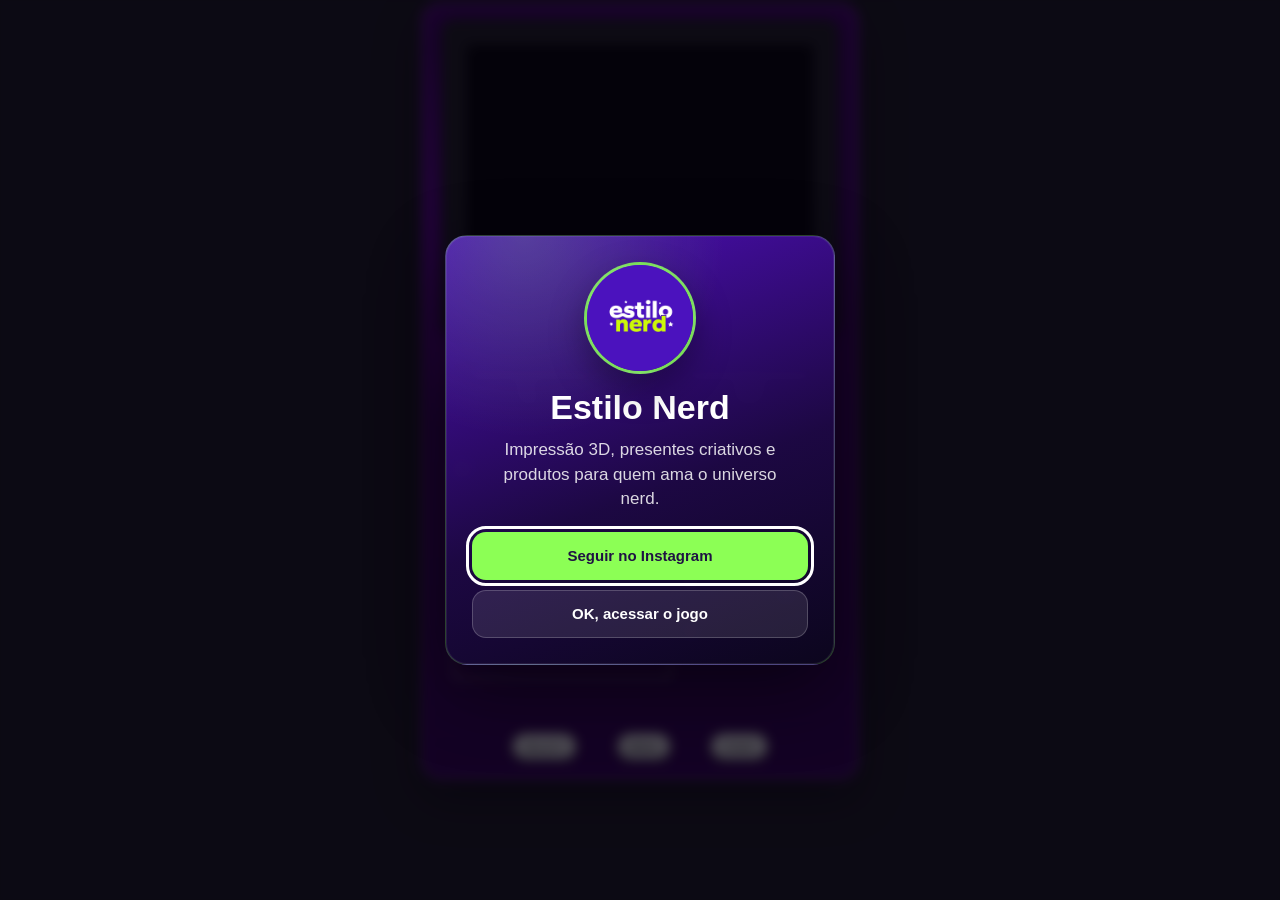
==== gba.html @ d9b38f06 "Reposiciona Instagram no menu" ====
<!DOCTYPE html>
<html lang="pt-BR">
<head>
    <meta charset="utf-8">
    <meta name="viewport" content="width=device-width, initial-scale=1.0, maximum-scale=1.0, user-scalable=no">
    <title>Emulador GBA</title>
    <style>
        :root {
            --body-bg: #151418;
            --case-bg: #330052;
            --case-bg-deep: #26003f;
            --case-line: rgba(164, 55, 224, 0.45);
            --control-bg: #585858;
            --control-bg-dark: #303030;
            --control-line: rgba(230, 230, 230, 0.18);
            --control-glow: rgba(0, 0, 0, 0.35);
            --label: rgba(255, 255, 255, 0.78);
        }

        * {
            box-sizing: border-box;
            -webkit-tap-highlight-color: transparent;
        }

        html,
        body {
            width: 100%;
            min-height: 100%;
            margin: 0;
            background: var(--body-bg);
            color: #fff;
            font-family: Arial, Helvetica, sans-serif;
            overscroll-behavior: none;
            touch-action: none;
            user-select: none;
        }

        body {
            overflow-x: hidden;
            overflow-y: auto;
            min-height: 100svh;
            display: grid;
            place-items: start center;
        }

        .emulator-shell {
            width: min(100vw, 440px, calc(100svh * 9 / 16));
            aspect-ratio: 9 / 16;
            margin: 0 auto;
            padding: clamp(10px, 2.4vw, 14px) clamp(12px, 3vw, 18px) max(16px, env(safe-area-inset-bottom));
            background:
                radial-gradient(circle at 26% 30%, rgba(98, 0, 155, 0.9), transparent 34%),
                linear-gradient(180deg, var(--case-bg), var(--case-bg-deep));
            border: 2px solid var(--case-line);
            border-radius: 18px;
            box-shadow: inset 0 0 0 2px rgba(255, 255, 255, 0.03), 0 18px 45px rgba(0, 0, 0, 0.45);
            display: flex;
            flex-direction: column;
            gap: clamp(14px, 3.4svh, 30px);
            overflow: hidden;
            position: relative;
        }

        .emulator-shell::before {
            content: "";
            position: absolute;
            inset: 0;
            z-index: 40;
            background: rgba(10, 0, 18, 0.58);
            backdrop-filter: blur(5px);
            -webkit-backdrop-filter: blur(5px);
            opacity: 0;
            pointer-events: none;
            transition: opacity 180ms ease;
        }

        .emulator-shell.show-native-menu::before {
            opacity: 1;
            pointer-events: auto;
        }

        .emulator-shell.show-native-menu {
            overflow: visible;
            z-index: 2147483500;
        }

        .emulator-shell.show-native-menu::before {
            position: fixed;
            z-index: 2147483498;
        }

        .emulator-shell.show-native-menu .screen-frame,
        .emulator-shell.show-native-menu #game {
            overflow: visible;
        }

        .emulator-shell.show-native-menu .screen-frame {
            z-index: 2147483499;
        }

        .screen-frame {
            width: 100%;
            padding: clamp(14px, 3.5vw, 26px) clamp(14px, 3.5vw, 26px) clamp(22px, 4.7vw, 30px);
            background: #171719;
            border-radius: 12px;
            box-shadow: inset 0 0 0 1px rgba(255, 255, 255, 0.04), 0 4px 14px rgba(0, 0, 0, 0.44);
            position: relative;
        }

        .screen-brand {
            position: absolute;
            left: clamp(18px, 4vw, 28px);
            bottom: 5px;
            color: rgba(255, 255, 255, 0.38);
            font-size: clamp(13px, 3.2vw, 19px);
            font-weight: 700;
            line-height: 1;
        }

        #game {
            width: 100%;
            aspect-ratio: 4 / 3;
            background: #000;
            overflow: hidden;
            position: relative;
        }

        #game .ejs_parent,
        #game .ejs_game,
        #game .ejs_canvas_parent {
            width: 100% !important;
            height: 100% !important;
        }

        #game .ejs_canvas {
            object-fit: contain !important;
            object-position: center !important;
        }

        #game .ejs_virtualGamepad_parent,
        #game .ejs_virtualGamepad_open,
        #game .ejs_menu_bar {
            display: none !important;
        }

        .emulator-shell.show-native-menu #game .ejs_menu_bar {
            display: flex !important;
            position: fixed !important;
            left: 50% !important;
            top: 50% !important;
            right: auto !important;
            bottom: auto !important;
            width: min(348px, calc(100vw - 36px)) !important;
            max-height: min(560px, calc(100svh - 80px)) !important;
            padding: 14px !important;
            border: 1px solid rgba(255, 255, 255, 0.16) !important;
            border-radius: 18px !important;
            background: rgba(14, 11, 18, 0.92) !important;
            box-shadow: 0 24px 60px rgba(0, 0, 0, 0.55), inset 0 0 0 1px rgba(255, 255, 255, 0.06) !important;
            opacity: 1 !important;
            transform: translate(-50%, -50%) !important;
            pointer-events: auto !important;
            z-index: 2147483501 !important;
            overflow-y: auto !important;
            flex-direction: column !important;
            flex-wrap: nowrap !important;
            align-items: stretch !important;
            gap: 8px !important;
        }

        .emulator-shell.show-native-menu #game .custom-menu-back {
            order: -10 !important;
            width: 100% !important;
            min-height: 42px !important;
            margin: 0 0 6px !important;
            padding: 10px 12px !important;
            border: 1px solid rgba(255, 255, 255, 0.14) !important;
            border-radius: 12px !important;
            background: rgba(123, 31, 191, 0.42) !important;
            color: #fff !important;
            font: inherit !important;
            font-size: 14px !important;
            font-weight: 800 !important;
            cursor: pointer !important;
        }

        .emulator-shell.show-native-menu #game .custom-menu-instagram {
            order: 50 !important;
            width: 100% !important;
            min-height: 44px !important;
            margin: 6px 0 0 !important;
            padding: 10px 44px !important;
            border: 1px solid rgba(136, 255, 85, 0.34) !important;
            border-radius: 12px !important;
            background: linear-gradient(135deg, rgba(123, 31, 191, 0.94), rgba(43, 214, 111, 0.88)) !important;
            color: #fff !important;
            display: flex !important;
            align-items: center !important;
            justify-content: center !important;
            gap: 10px !important;
            position: relative !important;
            font: inherit !important;
            font-size: 14px !important;
            font-weight: 900 !important;
            text-decoration: none !important;
            box-shadow: 0 10px 22px rgba(49, 214, 110, 0.16) !important;
            cursor: pointer !important;
        }

        .emulator-shell.show-native-menu #game .custom-menu-instagram svg {
            width: 18px !important;
            height: 18px !important;
            flex: 0 0 auto !important;
            position: absolute !important;
            left: 14px !important;
            top: 50% !important;
            transform: translateY(-50%) !important;
        }

        .emulator-shell.show-native-menu #game .custom-menu-instagram span {
            min-width: 0 !important;
            text-align: center !important;
        }

        .emulator-shell.show-native-menu #game .ejs_menu_button {
            width: 100% !important;
            min-height: 42px !important;
            margin: 0 !important;
            padding: 9px 10px !important;
            border-radius: 10px !important;
            background: rgba(255, 255, 255, 0.05) !important;
            display: flex !important;
            align-items: center !important;
            justify-content: center !important;
            gap: 10px !important;
        }

        .emulator-shell.show-native-menu #game .custom-menu-volume {
            order: -9 !important;
            width: 100% !important;
            max-width: none !important;
            padding: 8px !important;
            margin: 0 0 6px !important;
            border-radius: 10px !important;
            background: rgba(255, 255, 255, 0.05) !important;
            display: flex !important;
            flex: 0 0 auto !important;
            align-items: center !important;
            gap: 10px !important;
        }

        .emulator-shell.show-native-menu #game .custom-volume-icon {
            width: 44px !important;
            min-width: 44px !important;
            min-height: 40px !important;
            height: 40px !important;
            padding: 0 !important;
            justify-content: center !important;
            background: rgba(255, 255, 255, 0.06) !important;
            border: 0 !important;
            border-radius: 10px !important;
            color: #fff !important;
            display: flex !important;
            align-items: center !important;
        }

        .emulator-shell.show-native-menu #game .ejs_volume_parent {
            display: none !important;
        }

        .emulator-shell.show-native-menu #game .custom-menu-volume input[type=range] {
            width: 100% !important;
            min-width: 0 !important;
            margin: 0 !important;
            position: relative !important;
            z-index: 3 !important;
            display: block !important;
            accent-color: #8f21d7 !important;
            touch-action: manipulation !important;
        }

        .emulator-shell.show-native-menu #game .ejs_menu_text {
            color: #fff !important;
            display: block !important;
            flex: 0 1 auto !important;
            opacity: 1 !important;
            transform: none !important;
            position: static !important;
            white-space: normal !important;
            background: transparent !important;
            box-shadow: none !important;
            margin: 0 !important;
            padding: 0 !important;
            pointer-events: none !important;
            text-align: center !important;
        }

        .emulator-shell.show-native-menu #game .ejs_menu_text::before,
        .emulator-shell.show-native-menu #game .ejs_menu_bar_spacer {
            display: none !important;
        }

        .controls {
            flex: 1;
            min-height: 0;
            display: grid;
            grid-template-rows: auto 1fr auto;
            gap: clamp(14px, 3.4svh, 26px);
            padding: 0 clamp(8px, 2vw, 12px);
        }

        .shoulder-row,
        .system-row {
            display: flex;
            align-items: center;
            justify-content: space-between;
        }

        .shoulder {
            width: clamp(115px, 28vw, 155px);
            height: clamp(48px, 7svh, 62px);
            border: 3px solid #2b2b2b;
            border-radius: 20px;
            background: linear-gradient(180deg, #6a6a6a 0%, #444 46%, #2d2d2d 100%);
            color: rgba(255, 255, 255, 0.9);
            font-size: clamp(20px, 5vw, 28px);
            font-weight: 800;
            box-shadow:
                0 0 0 4px rgba(0, 0, 0, 0.22),
                inset 0 2px 0 rgba(255, 255, 255, 0.2),
                inset 0 -12px 18px rgba(0, 0, 0, 0.45);
        }

        .ios-controller-logo {
            display: none;
            pointer-events: none;
            user-select: none;
            -webkit-user-drag: none;
        }

        @media (orientation: portrait) {
            .ios-controller-logo {
                display: block;
                flex: 0 1 auto;
                width: clamp(102px, 27vw, 124px);
                height: clamp(40px, 7svh, 50px);
                object-fit: contain;
            }
        }

        .main-controls {
            display: grid;
            grid-template-columns: minmax(158px, 1fr) minmax(142px, 0.9fr);
            align-items: center;
            gap: clamp(18px, 4vw, 32px);
        }

        .dpad-wrap {
            width: clamp(156px, min(44vw, 25svh), 220px);
            aspect-ratio: 1;
            position: relative;
        }

        .dpad-wrap::before {
            display: none;
        }

        .dpad {
            width: 100%;
            height: 100%;
            position: relative;
            filter: drop-shadow(0 4px 7px rgba(0, 0, 0, 0.34));
        }

        .dpad-image {
            position: absolute;
            inset: 0;
            width: 100%;
            height: 100%;
            object-fit: contain;
            pointer-events: none;
            user-select: none;
            transition: filter 120ms ease, transform 120ms ease;
            z-index: 1;
        }

        .dpad-hit {
            position: absolute;
            border: 0;
            background: transparent;
            z-index: 2;
        }

        .dpad-hit.up,
        .dpad-hit.down {
            width: 38%;
            height: 38%;
            left: 31%;
        }

        .dpad-hit.left,
        .dpad-hit.right {
            width: 38%;
            height: 38%;
            top: 31%;
        }

        .dpad-hit.up { top: 7%; }
        .dpad-hit.down { bottom: 7%; }
        .dpad-hit.left { left: 7%; }
        .dpad-hit.right { right: 7%; }

        .face-buttons {
            width: clamp(132px, min(36vw, 21svh), 178px);
            aspect-ratio: 1 / 0.92;
            justify-self: end;
            position: relative;
        }

        .face-action {
            position: absolute;
            width: clamp(50px, min(13.5vw, 8.5svh), 68px);
            aspect-ratio: 1;
            border: 4px solid #2a2a2a;
            border-radius: 50%;
            background:
                radial-gradient(circle at 50% 42%, #666 0%, #444 54%, #2b2b2b 100%),
                var(--control-bg-dark);
            color: rgba(255, 255, 255, 0.92);
            font-size: clamp(15px, 4.2vw, 20px);
            font-weight: 800;
            box-shadow:
                0 0 0 3px rgba(0, 0, 0, 0.25),
                inset 0 2px 0 rgba(255, 255, 255, 0.16),
                inset 0 -12px 18px rgba(0, 0, 0, 0.42);
        }

        .face-action::before {
            content: "";
            position: absolute;
            inset: 9px;
            border: 2px solid rgba(0, 0, 0, 0.16);
            border-radius: 50%;
        }

        .face-action span {
            position: absolute;
            left: 50%;
            bottom: -25px;
            transform: translateX(-50%);
        }

        .face-action.a { right: 4%; top: 18%; }
        .face-action.b { left: 4%; bottom: 18%; }

        .system-row {
            width: min(260px, 68vw);
            margin: 0 auto;
            padding-top: clamp(8px, 2svh, 18px);
        }

        .system-control {
            min-width: 0;
            display: flex;
            flex-direction: column;
            align-items: center;
            gap: 0;
            color: var(--label);
            font-size: 10px;
            font-weight: 800;
            text-transform: uppercase;
        }

        .pill-button {
            width: auto;
            min-width: 0;
            height: auto;
            min-height: 0;
            padding: 7px 10px;
            border-radius: 999px;
            border: 2px solid #151515;
            background: linear-gradient(180deg, #d5d5d5, #a9a9a9);
            color: #151515;
            font-size: 11px;
            font-weight: 900;
            line-height: 1;
            text-transform: uppercase;
            box-shadow:
                inset 0 1px 0 rgba(255, 255, 255, 0.78),
                0 2px 0 rgba(0, 0, 0, 0.24);
        }

        .pill-button::before {
            content: attr(aria-label);
        }

        .menu-button {
            width: auto;
            min-width: 0;
            height: auto;
            min-height: 0;
            padding: 7px 10px;
            border-radius: 999px;
            border: 2px solid #151515;
            background: linear-gradient(180deg, #d5d5d5, #a9a9a9);
            color: #151515;
            font-size: 0;
            font-weight: 900;
            line-height: 1;
            text-transform: uppercase;
            box-shadow:
                inset 0 1px 0 rgba(255, 255, 255, 0.78),
                0 2px 0 rgba(0, 0, 0, 0.24);
        }

        .menu-button::before {
            content: "Menu";
            font-size: 11px;
        }

        .system-control span {
            display: none;
        }

        .touch-button {
            cursor: pointer;
            touch-action: none;
            outline: none;
        }

        .touch-button.is-pressed {
            filter: brightness(1.25);
            transform: scale(0.96);
        }

        .face-action.a.is-pressed,
        .face-action.b.is-pressed,
        .dpad-hit.is-pressed {
            transform: scale(0.96);
        }

        .dpad-wrap.pressed-up .dpad-image {
            filter: brightness(1.16) contrast(1.05);
            transform: translateY(-5px) scale(0.985);
        }

        .dpad-wrap.pressed-down .dpad-image {
            filter: brightness(1.16) contrast(1.05);
            transform: translateY(5px) scale(0.985);
        }

        .dpad-wrap.pressed-left .dpad-image {
            filter: brightness(1.16) contrast(1.05);
            transform: translateX(-5px) scale(0.985);
        }

        .dpad-wrap.pressed-right .dpad-image {
            filter: brightness(1.16) contrast(1.05);
            transform: translateX(5px) scale(0.985);
        }

        @media (max-height: 720px) {
            .emulator-shell {
                gap: 14px;
            }

            .controls {
                gap: 14px;
            }

            .screen-frame {
                padding-bottom: 20px;
            }

            .system-row {
                padding-top: 2px;
            }
        }

        @media (max-width: 360px) {
            .main-controls {
                grid-template-columns: 1fr 0.86fr;
                gap: 12px;
            }

            .controls {
                padding-inline: 0;
            }
        }

        @media (orientation: landscape) and (max-height: 520px) {
            html,
            body {
                height: 100%;
                overflow: hidden;
            }

            body {
                display: block;
            }

            .emulator-shell {
                width: 100vw;
                height: 100svh;
                max-width: none;
                aspect-ratio: auto;
                margin: 0;
                padding:
                    max(14px, env(safe-area-inset-top))
                    max(10px, env(safe-area-inset-right))
                    max(14px, env(safe-area-inset-bottom))
                    max(10px, env(safe-area-inset-left));
                border: 0;
                border-radius: 0;
                display: grid;
                place-items: center;
                gap: 0;
                overflow: hidden;
            }

            .screen-frame {
                width: min(60vw, calc((100svh - 28px) * 4 / 3));
                max-width: calc(100vw - clamp(390px, 58vw, 460px));
                min-width: min(276px, calc(100vw - 360px));
                padding: clamp(6px, 1.8svh, 10px) clamp(6px, 1.8svh, 10px) clamp(12px, 2.8svh, 16px);
                border-radius: 10px;
                z-index: 1;
            }

            .screen-brand {
                left: clamp(12px, 2vw, 18px);
                bottom: 3px;
                font-size: clamp(10px, 3svh, 14px);
            }

            .controls {
                position: absolute;
                inset: 0;
                margin: 0;
                padding: 0;
                border: 0;
                background: transparent;
                display: block;
                pointer-events: none;
            }

            .shoulder-row {
                position: absolute;
                left: max(10px, env(safe-area-inset-left));
                right: max(10px, env(safe-area-inset-right));
                top: max(6px, env(safe-area-inset-top));
                height: clamp(36px, 10svh, 46px);
                z-index: 3;
            }

            .shoulder {
                width: clamp(118px, 19vw, 162px);
                height: clamp(36px, 10svh, 46px);
                border-width: 2px;
                border-radius: 14px;
                font-size: clamp(18px, 4.8svh, 24px);
                pointer-events: auto;
            }

            .main-controls {
                position: absolute;
                inset: 0;
                display: grid;
                grid-template-columns: clamp(174px, 27vw, 212px) minmax(276px, 1fr) clamp(198px, 29vw, 224px);
                align-items: center;
                justify-content: stretch;
                gap: 0;
                padding:
                    max(46px, calc(env(safe-area-inset-top) + 40px))
                    max(10px, env(safe-area-inset-right))
                    max(78px, calc(env(safe-area-inset-bottom) + 70px))
                    max(10px, env(safe-area-inset-left));
                z-index: 2;
            }

            .dpad-wrap {
                grid-column: 1;
                width: clamp(158px, min(26vw, 46svh), 194px);
                justify-self: end;
                margin-right: clamp(16px, 2vw, 20px);
                pointer-events: auto;
            }

            .face-buttons {
                grid-column: 3;
                width: clamp(140px, min(20.8vw, 38svh), 164px);
                aspect-ratio: 1;
                justify-self: end;
                pointer-events: auto;
                transform: translateY(24px);
            }

            .face-action {
                width: clamp(52px, min(9.2vw, 15svh), 62px);
                border-width: 3px;
                font-size: clamp(16px, 4.8svh, 22px);
                pointer-events: auto;
            }

            .face-action span {
                bottom: -24px;
                pointer-events: none;
            }

            .system-row {
                position: absolute;
                inset: 0;
                transform: none;
                width: auto;
                height: auto;
                margin: 0;
                padding: 0;
                z-index: 3;
                pointer-events: none;
            }

            .system-control {
                position: absolute;
                min-width: 0;
                gap: 0;
                font-size: 9px;
                pointer-events: auto;
            }

            .system-control:first-child {
                left: calc(env(safe-area-inset-left) + 10px + (clamp(174px, 27vw, 212px) / 2) - 58px);
                bottom: max(7px, env(safe-area-inset-bottom));
            }

            .system-control:last-child {
                left: calc(env(safe-area-inset-left) + 10px + (clamp(174px, 27vw, 212px) / 2) + 8px);
                bottom: max(7px, env(safe-area-inset-bottom));
            }

            .pill-button {
                width: auto;
                min-width: 0;
                height: auto;
                min-height: 0;
                padding: 4px 6px;
                border-width: 2px;
                border-radius: 999px;
                background: linear-gradient(180deg, #d5d5d5, #a9a9a9);
                color: #151515;
                font-size: 9px;
                font-weight: 900;
                line-height: 1;
                text-transform: uppercase;
                box-shadow:
                    inset 0 1px 0 rgba(255, 255, 255, 0.78),
                    0 2px 0 rgba(0, 0, 0, 0.24);
            }

            .pill-button::before {
                content: attr(aria-label);
            }

            .menu-button {
                position: absolute;
                right: calc(env(safe-area-inset-right) + 10px + (clamp(126px, min(18.6vw, 34svh), 146px) / 2) - 21px);
                bottom: max(7px, env(safe-area-inset-bottom));
                width: auto;
                min-width: 0;
                height: auto;
                min-height: 0;
                padding: 4px 6px;
                border-width: 2px;
                border-radius: 999px;
                background: linear-gradient(180deg, #d5d5d5, #a9a9a9);
                color: #151515;
                font-size: 0;
                font-weight: 900;
                line-height: 1;
                text-transform: uppercase;
                box-shadow:
                    inset 0 1px 0 rgba(255, 255, 255, 0.78),
                    0 2px 0 rgba(0, 0, 0, 0.24);
                pointer-events: auto;
            }

            .menu-button::before {
                content: "Menu";
                font-size: 9px;
            }

            .system-control span {
                display: none;
            }

            .dpad-hit {
                pointer-events: auto;
            }

            .ios-controller-logo {
                display: block;
                position: fixed;
                left: calc(env(safe-area-inset-left) + 10px + (clamp(174px, 27vw, 212px) / 2));
                bottom: max(38px, calc(env(safe-area-inset-bottom) + 32px));
                width: clamp(118px, 15.5vw, 148px);
                height: clamp(44px, 8svh, 58px);
                object-fit: contain;
                transform: translateX(-50%);
                z-index: 4;
            }
        }

        @supports (-webkit-touch-callout: none) {
            @media (orientation: portrait) {
                .ios-controller-logo {
                    display: block;
                    flex: 0 1 auto;
                    width: clamp(132px, 38vw, 176px);
                    height: clamp(52px, 10.8svh, 72px);
                    object-fit: contain;
                }
            }

            @media (orientation: portrait) and (max-width: 380px) {
                .ios-controller-logo {
                    width: 132px;
                    height: 54px;
                }
            }

            @media (orientation: landscape) and (max-height: 520px) {
                .ios-controller-logo {
                    display: block;
                    position: absolute;
                    left: 50%;
                    top: 50%;
                    width: clamp(240px, 24vw, 493px);
                    height: clamp(44px, 8.4svh, 80px);
                    object-fit: contain;
                    transform: translate(-50%, -50%);
                    z-index: 4;
                }

                .dpad-wrap {
                    width: clamp(146px, min(24vw, 42svh), 178px);
                    justify-self: center;
                    margin-right: 0;
                }

                .face-buttons {
                    width: clamp(126px, min(18.6vw, 34svh), 146px);
                }

                .face-action {
                    width: clamp(46px, min(8.3vw, 13.6svh), 56px);
                }
            }
        }
    </style>
    <link rel="stylesheet" href="estilo-nerd-modal.css">
</head>
<body>
    <script src="estilo-nerd-modal.js"></script>
    <main class="emulator-shell" aria-label="Emulador mobile">
        <section class="screen-frame" aria-label="Tela do jogo">
            <div id="game"></div>
            <div class="screen-brand">Afterplay</div>
        </section>

        <section class="controls" aria-label="Controles do GBA">
            <div class="shoulder-row">
                <button class="touch-button shoulder" type="button" data-input="10" aria-label="Botao L">L</button>
                <img class="ios-controller-logo" src="images/@estilonerd.svg" alt="" aria-hidden="true" draggable="false">
                <button class="touch-button shoulder" type="button" data-input="11" aria-label="Botao R">R</button>
            </div>

            <div class="main-controls">
                <div class="dpad-wrap" aria-label="Direcional">
                    <div class="dpad">
                        <img class="dpad-image" src="images/dpad.png" alt="" aria-hidden="true" draggable="false">
                        <button class="touch-button dpad-hit up" type="button" data-input="4" aria-label="Cima"></button>
                        <button class="touch-button dpad-hit down" type="button" data-input="5" aria-label="Baixo"></button>
                        <button class="touch-button dpad-hit left" type="button" data-input="6" aria-label="Esquerda"></button>
                        <button class="touch-button dpad-hit right" type="button" data-input="7" aria-label="Direita"></button>
                    </div>
                </div>

                <div class="face-buttons" aria-label="Botoes de acao">
                    <button class="touch-button face-action a" type="button" data-input="8" aria-label="Botao A"><span>A</span></button>
                    <button class="touch-button face-action b" type="button" data-input="0" aria-label="Botao B"><span>B</span></button>
                </div>
            </div>

            <div class="system-row">
                <div class="system-control">
                    <button class="touch-button pill-button" type="button" data-input="2" aria-label="Select"></button>
                    <span>Select</span>
                </div>
                <button class="touch-button menu-button" type="button" aria-label="Menu" data-menu>&#9776;</button>
                <div class="system-control">
                    <button class="touch-button pill-button" type="button" data-input="3" aria-label="Start"></button>
                    <span>Start</span>
                </div>
            </div>
        </section>

    </main>

    <script>
        var urlParams = new URLSearchParams(window.location.search);
        var romName = urlParams.get('rom') || 'pokemon';

        EJS_player = '#game';
        EJS_core = 'gba';
        EJS_gameName = romName;
        EJS_color = '#4b0082';
        EJS_startOnLoaded = true;
        EJS_browserMode = 'mobile';
        EJS_controlScheme = 'gba';
        EJS_defaultOptions = {
            'virtual-gamepad': 'disabled',
            'menu-bar-button': 'hidden'
        };
        EJS_Buttons = {};
        EJS_pathtodata = 'https://cdn.jsdelivr.net/gh/EmulatorJS/EmulatorJS@main/data/';
        EJS_gameUrl = 'roms/gba/' + romName + '.zip';
    </script>
    <script src="https://cdn.jsdelivr.net/gh/EmulatorJS/EmulatorJS@main/data/loader.js"></script>
    <script>
        (function() {
            var activePointers = {};
            var activeTouches = {};
            var buttonPressCounts = new WeakMap();
            var usingPointerTouch = false;

            function shouldHandlePointerEvent(event) {
                if (!event || event.pointerType !== 'touch') return true;
                return Math.max(event.width || 0, event.height || 0) > 1;
            }

            function emulatorReady() {
                return window.EJS_emulator && window.EJS_emulator.gameManager && window.EJS_emulator.gameManager.simulateInput;
            }

            function setInput(input, isPressed) {
                if (!emulatorReady()) return;
                window.EJS_emulator.gameManager.simulateInput(0, Number(input), isPressed ? 1 : 0);
            }

            function setDpadState(button, isPressed) {
                var dpad = button.closest('.dpad-wrap');
                var direction = button.classList.contains('up') ? 'up' :
                    button.classList.contains('down') ? 'down' :
                    button.classList.contains('left') ? 'left' :
                    button.classList.contains('right') ? 'right' : '';

                if (!dpad || !direction) return;
                dpad.classList.toggle('pressed-' + direction, isPressed);
            }

            function startButton(button) {
                var input = button && button.getAttribute('data-input');
                if (!input) return;

                var count = buttonPressCounts.get(button) || 0;
                buttonPressCounts.set(button, count + 1);
                if (count > 0) return;

                button.classList.add('is-pressed');
                setDpadState(button, true);
                setInput(input, true);
            }

            function stopButton(button) {
                var input = button && button.getAttribute('data-input');
                if (!button || !input) return;

                var count = buttonPressCounts.get(button) || 0;
                if (count > 1) {
                    buttonPressCounts.set(button, count - 1);
                    return;
                }

                buttonPressCounts.delete(button);
                button.classList.remove('is-pressed');
                setDpadState(button, false);
                setInput(input, false);
            }

            function toButtonList(value) {
                if (!value) return [];
                return Array.isArray(value) ? value : [value];
            }

            function startButtons(buttons) {
                toButtonList(buttons).forEach(startButton);
            }

            function stopButtons(buttons) {
                toButtonList(buttons).forEach(stopButton);
            }

            function getContactButtons(button) {
                return button ? [button] : [];
            }

            function getMovingContactButtons(currentButtons, event) {
                var firstButton = toButtonList(currentButtons)[0];
                var x = event && event.clientX;
                var y = event && event.clientY;
                var target = (typeof x === 'number' && typeof y === 'number') ? document.elementFromPoint(x, y) : null;
                var group = firstButton && firstButton.closest ? firstButton.closest('.face-buttons') : null;
                group = group || (target && target.closest ? target.closest('.face-buttons') : null);
                if (!group || typeof x !== 'number' || typeof y !== 'number') return [];

                var measuredWidth = event && event.width ? event.width : 0;
                var measuredHeight = event && event.height ? event.height : 0;
                var contactPadding = Math.min(34, Math.max(8, Math.max(measuredWidth, measuredHeight) * 0.58));
                var buttons = Array.prototype.slice.call(group.querySelectorAll('[data-input]'));

                return buttons.map(function(item) {
                    var rect = item.getBoundingClientRect();
                    var dx = x - (rect.left + rect.width / 2);
                    var dy = y - (rect.top + rect.height / 2);
                    var distance = Math.sqrt(dx * dx + dy * dy);
                    var active = x >= rect.left - contactPadding &&
                        x <= rect.right + contactPadding &&
                        y >= rect.top - contactPadding &&
                        y <= rect.bottom + contactPadding;
                    return { button: item, distance: distance, active: active };
                }).filter(function(item) {
                    return item.active;
                }).sort(function(a, b) {
                    return a.distance - b.distance;
                }).slice(0, 2).map(function(item) {
                    return item.button;
                });
            }

            function syncActiveButtons(currentButtons, nextButtons) {
                var current = toButtonList(currentButtons);
                var next = toButtonList(nextButtons).slice(0, 2);

                current.forEach(function(button) {
                    if (next.indexOf(button) === -1) {
                        stopButton(button);
                    }
                });
                next.forEach(function(button) {
                    if (current.indexOf(button) === -1) {
                        startButton(button);
                    }
                });
                return next;
            }

            function press(button, event) {
                var buttons = getContactButtons(button, event);
                if (!buttons.length) return;

                if (event && event.pointerId !== undefined) {
                    if (event.pointerType === 'touch') {
                        usingPointerTouch = true;
                    }
                    if (activePointers[event.pointerId]) return;
                    activePointers[event.pointerId] = buttons;
                    var captureTarget = button || (event.currentTarget && event.currentTarget.setPointerCapture ? event.currentTarget : null);
                    try {
                        if (captureTarget) captureTarget.setPointerCapture(event.pointerId);
                    } catch (error) {}
                }

                startButtons(buttons);
            }

            function release(button, event) {
                var buttons = button;
                if (event && event.pointerId !== undefined && activePointers[event.pointerId]) {
                    buttons = activePointers[event.pointerId];
                }
                if (!buttons) return;

                if (event && event.pointerId !== undefined) {
                    delete activePointers[event.pointerId];
                }

                stopButtons(buttons);
            }

            function movePointer(event) {
                if (!event || event.pointerId === undefined || !activePointers[event.pointerId]) return;
                activePointers[event.pointerId] = syncActiveButtons(
                    activePointers[event.pointerId],
                    getMovingContactButtons(activePointers[event.pointerId], event)
                );
            }

            function releaseAllPointers() {
                Object.keys(activePointers).forEach(function(pointerId) {
                    release(activePointers[pointerId], { pointerId: pointerId });
                });
            }

            function getTouchButtons(touch) {
                var target = document.elementFromPoint(touch.clientX, touch.clientY);
                var button = target && target.closest ? target.closest('[data-input]') : null;
                return getContactButtons(button);
            }

            function getMovingTouchButtons(currentButtons, touch) {
                return getMovingContactButtons(currentButtons, {
                    clientX: touch.clientX,
                    clientY: touch.clientY,
                    width: (touch.radiusX || 0) * 2,
                    height: (touch.radiusY || 0) * 2
                });
            }

            function pressTouch(touch) {
                var buttons = getTouchButtons(touch);
                if (!buttons.length) return;
                if (activeTouches[touch.identifier]) return;
                activeTouches[touch.identifier] = buttons;
                startButtons(buttons);
            }

            function moveTouch(touch) {
                if (!activeTouches[touch.identifier]) {
                    pressTouch(touch);
                    return;
                }
                var previousButtons = activeTouches[touch.identifier];
                activeTouches[touch.identifier] = syncActiveButtons(
                    previousButtons,
                    getMovingTouchButtons(previousButtons, touch)
                );
            }

            function releaseTouch(touch) {
                var buttons = activeTouches[touch.identifier];
                if (!buttons) return;
                delete activeTouches[touch.identifier];
                stopButtons(buttons);
            }

            function releaseAllTouches() {
                Object.keys(activeTouches).forEach(function(identifier) {
                    var buttons = activeTouches[identifier];
                    delete activeTouches[identifier];
                    stopButtons(buttons);
                });
            }

            function releaseChangedTouches(event) {
                if (event.changedTouches && event.changedTouches.length) {
                    Array.prototype.forEach.call(event.changedTouches, releaseTouch);
                    return;
                }
                releaseAllTouches();
            }

            function closeMenu() {
                var shell = document.querySelector('.emulator-shell');
                var menu = document.querySelector('#game .ejs_menu_bar');

                if (shell) {
                    shell.classList.remove('show-native-menu');
                }

                if (menu) {
                    menu.style.setProperty('display', 'none', 'important');
                    menu.style.setProperty('opacity', '0', 'important');
                    menu.style.setProperty('pointer-events', 'none', 'important');
                }

                if (window.EJS_emulator && window.EJS_emulator.elements && window.EJS_emulator.elements.parent) {
                    window.EJS_emulator.elements.parent.focus();
                }
            }

            function ensureBackButton() {
                var menu = document.querySelector('#game .ejs_menu_bar');
                if (!menu || menu.querySelector('.custom-menu-back')) return;

                var button = document.createElement('button');
                button.type = 'button';
                button.className = 'custom-menu-back';
                button.textContent = 'Voltar ao jogo';
                button.addEventListener('click', function(event) {
                    event.preventDefault();
                    closeMenu();
                });

                menu.insertBefore(button, menu.firstChild);
            }

            function ensureInstagramButton() {
                var menu = document.querySelector('#game .ejs_menu_bar');
                if (!menu || menu.querySelector('.custom-menu-instagram')) return;

                var link = document.createElement('a');
                link.className = 'custom-menu-instagram';
                link.href = 'https://www.instagram.com/loja.estilonerd/';
                link.target = '_blank';
                link.rel = 'noopener noreferrer';
                link.setAttribute('aria-label', 'Seguir @loja.estilonerd no Instagram');
                link.innerHTML = '<svg viewBox="0 0 24 24" aria-hidden="true"><path fill="currentColor" d="M7.8 2h8.4A5.8 5.8 0 0 1 22 7.8v8.4a5.8 5.8 0 0 1-5.8 5.8H7.8A5.8 5.8 0 0 1 2 16.2V7.8A5.8 5.8 0 0 1 7.8 2Zm0 2A3.8 3.8 0 0 0 4 7.8v8.4A3.8 3.8 0 0 0 7.8 20h8.4a3.8 3.8 0 0 0 3.8-3.8V7.8A3.8 3.8 0 0 0 16.2 4H7.8Zm4.2 3.3A4.7 4.7 0 1 1 7.3 12 4.7 4.7 0 0 1 12 7.3Zm0 2A2.7 2.7 0 1 0 14.7 12 2.7 2.7 0 0 0 12 9.3Zm5-2.05a1.05 1.05 0 1 1-1.05 1.05A1.05 1.05 0 0 1 17 7.25Z"/></svg><span>Seguir @loja.estilonerd no Instagram</span>';
                link.addEventListener('click', function(event) {
                    event.stopPropagation();
                });

                menu.appendChild(link);
            }

            function ensureVolumeControl() {
                var menu = document.querySelector('#game .ejs_menu_bar');
                if (!menu || menu.querySelector('.custom-menu-volume')) return;

                var volume = document.createElement('div');
                volume.className = 'custom-menu-volume';

                var icon = document.createElement('button');
                icon.type = 'button';
                icon.className = 'custom-volume-icon';
                icon.setAttribute('aria-label', 'Ativar ou desativar volume');
                icon.innerHTML = '<svg viewBox="0 0 640 512" width="18" height="18" aria-hidden="true"><path fill="currentColor" d="M533.6 32.5C598.5 85.2 640 165.8 640 256s-41.5 170.8-106.4 223.5c-10.3 8.4-25.4 6.8-33.8-3.5s-6.8-25.4 3.5-33.8C557.5 398.2 592 331.2 592 256S557.5 113.8 503.3 69.8C493 61.4 491.5 46.3 499.8 36s23.5-11.8 33.8-3.5zM473.1 107c43.2 35.2 70.9 88.9 70.9 149s-27.7 113.8-70.9 149c-10.3 8.4-25.4 6.8-33.8-3.5s-6.8-25.4 3.5-33.8C475.3 341.3 496 301.1 496 256s-20.7-85.3-53.2-111.8c-10.3-8.4-11.8-23.5-3.5-33.8s23.5-11.8 33.8-3.5zm-60.5 74.5C434.1 199.1 448 225.9 448 256s-13.9 56.9-35.4 74.5c-10.3 8.4-25.4 6.8-33.8-3.5s-6.8-25.4 3.5-33.8C393.1 284.4 400 271 400 256s-6.9-28.4-17.7-37.3c-10.3-8.4-11.8-23.5-3.5-33.8s23.5-11.8 33.8-3.5zM301.1 34.8C312.6 40 320 51.4 320 64v384c0 12.6-7.4 24-18.9 29.2s-25 3.1-34.4-5.3L131.8 352H48c-26.5 0-48-21.5-48-48v-96c0-26.5 21.5-48 48-48h83.8L266.7 40.1c9.4-8.4 22.9-10.4 34.4-5.3z"/></svg>';

                var slider = document.createElement('input');
                slider.type = 'range';
                slider.min = '0';
                slider.max = '1';
                slider.step = '0.01';
                slider.value = '0.5';
                slider.setAttribute('aria-label', 'Volume');

                volume.appendChild(icon);
                volume.appendChild(slider);
                volume.addEventListener('pointerdown', function(event) {
                    event.stopPropagation();
                });
                volume.addEventListener('pointermove', function(event) {
                    event.stopPropagation();
                });
                volume.addEventListener('pointerup', function(event) {
                    event.stopPropagation();
                });
                icon.addEventListener('click', function(event) {
                    event.preventDefault();
                    event.stopPropagation();
                    var current = Number(slider.value);
                    var next = current > 0 ? 0 : (window.EJS_emulator && window.EJS_emulator.volume) || 0.5;
                    slider.value = next;
                    slider.style.setProperty('--value', (next * 100) + '%');
                    applyVolume(next);
                });
                menu.insertBefore(volume, menu.children[1] || null);
            }

            function applyVolume(value) {
                var volume = Math.max(0, Math.min(1, Number(value)));
                var emulator = window.EJS_emulator;

                if (!emulator) return;

                emulator.volume = volume;
                emulator.muted = volume === 0;

                if (emulator.setVolume) {
                    emulator.setVolume(volume);
                }

                if (emulator.Module && emulator.Module.SDL2 && emulator.Module.SDL2.audioContext && emulator.Module.SDL2.audioContext.state === 'suspended') {
                    emulator.Module.SDL2.audioContext.resume();
                }

                if (emulator.Module && emulator.Module.AL && emulator.Module.AL.currentCtx && emulator.Module.AL.currentCtx.audioCtx && emulator.Module.AL.currentCtx.audioCtx.state === 'suspended') {
                    emulator.Module.AL.currentCtx.audioCtx.resume();
                }

                if (emulator.Module && emulator.Module.AL && emulator.Module.AL.currentCtx && emulator.Module.AL.currentCtx.sources) {
                    emulator.Module.AL.currentCtx.sources.forEach(function(source) {
                        if (source && source.gain && source.gain.gain) {
                            source.gain.gain.value = volume;
                        }
                    });
                }

                try {
                    localStorage.setItem('ejs-settings', JSON.stringify({
                        volume: volume,
                        muted: volume === 0
                    }));
                } catch (error) {}
            }

            function setVolumeFromPointer(event, slider) {
                var rect = slider.getBoundingClientRect();
                var position = (event.clientX - rect.left) / rect.width;
                var value = Math.max(0, Math.min(1, position));

                slider.value = value;
                slider.style.setProperty('--value', (value * 100) + '%');
                applyVolume(value);
            }

            function syncVolumeSlider() {
                var slider = document.querySelector('#game .custom-menu-volume input[type="range"]');
                var nativeSlider = document.querySelector('#game .ejs_volume_parent input[type="range"]');
                var emulator = window.EJS_emulator;

                if (!slider || !emulator) return;

                if (!slider.dataset.customVolumeBound) {
                    var onVolumeInput = function() {
                        applyVolume(slider.value);
                    };

                    slider.addEventListener('input', onVolumeInput);
                    slider.addEventListener('change', onVolumeInput);
                    slider.addEventListener('mousedown', onVolumeInput);
                    slider.addEventListener('touchstart', onVolumeInput);
                    slider.addEventListener('touchmove', onVolumeInput);
                    slider.addEventListener('click', onVolumeInput);
                    slider.addEventListener('pointerdown', function(event) {
                        event.preventDefault();
                        event.stopPropagation();
                        slider.setPointerCapture(event.pointerId);
                        setVolumeFromPointer(event, slider);
                    });
                    slider.addEventListener('pointermove', function(event) {
                        if (event.buttons === 1 || event.pointerType === 'touch') {
                            event.preventDefault();
                            event.stopPropagation();
                            setVolumeFromPointer(event, slider);
                        }
                    });
                    slider.addEventListener('pointerup', function(event) {
                        event.preventDefault();
                        event.stopPropagation();
                        setVolumeFromPointer(event, slider);
                    });
                    slider.dataset.customVolumeBound = 'true';
                }

                slider.value = emulator.muted ? 0 : emulator.volume;
                slider.style.setProperty('--value', (Number(slider.value) * 100) + '%');

                if (nativeSlider) {
                    nativeSlider.value = slider.value;
                    nativeSlider.style.setProperty('--value', (Number(slider.value) * 100) + '%');
                }
            }

            var pendingMenuRetry = null;

            function toggleMenu(attempt) {
                var shell = document.querySelector('.emulator-shell');
                var menu = document.querySelector('#game .ejs_menu_bar');
                if (!shell) return;

                if (!menu) {
                    if ((attempt || 0) < 12) {
                        window.clearTimeout(pendingMenuRetry);
                        pendingMenuRetry = window.setTimeout(function() {
                            toggleMenu((attempt || 0) + 1);
                        }, 100);
                    }

                    return;
                }

                window.clearTimeout(pendingMenuRetry);
                pendingMenuRetry = null;

                var shouldOpen = !shell.classList.contains('show-native-menu');

                if (shouldOpen) {
                    ensureBackButton();
                    ensureInstagramButton();
                    ensureVolumeControl();
                    syncVolumeSlider();
                }

                shell.classList.toggle('show-native-menu', shouldOpen);

                menu.style.setProperty('display', shouldOpen ? 'flex' : 'none', 'important');
                menu.style.setProperty('opacity', shouldOpen ? '1' : '0', 'important');
                menu.style.setProperty('pointer-events', shouldOpen ? 'auto' : 'none', 'important');
            }

            var lastMenuActivation = 0;

            function activateMenu(event) {
                if (event) {
                    event.preventDefault();
                }

                var now = Date.now();
                if (now - lastMenuActivation < 350) return;
                lastMenuActivation = now;

                toggleMenu();
            }

            document.querySelectorAll('[data-input]').forEach(function(button) {
                button.addEventListener('pointerdown', function(event) {
                    if (!shouldHandlePointerEvent(event)) return;
                    event.preventDefault();
                    press(button, event);
                });

                button.addEventListener('pointermove', function(event) {
                    if (!shouldHandlePointerEvent(event)) return;
                    event.preventDefault();
                    movePointer(event);
                });

                button.addEventListener('pointerup', function(event) {
                    if (!shouldHandlePointerEvent(event)) return;
                    event.preventDefault();
                    release(button, event);
                });

                button.addEventListener('pointercancel', function(event) {
                    if (!shouldHandlePointerEvent(event)) return;
                    event.preventDefault();
                    release(button, event);
                });

                button.addEventListener('lostpointercapture', function(event) {
                    if (!shouldHandlePointerEvent(event)) return;
                    release(button, event);
                });
            });

            document.querySelectorAll('.face-buttons').forEach(function(group) {
                group.addEventListener('pointerdown', function(event) {
                    if (!shouldHandlePointerEvent(event)) return;
                    if (event.target && event.target.closest && event.target.closest('[data-input]')) return;
                    event.preventDefault();
                    press(null, event);
                });

                group.addEventListener('pointerup', function(event) {
                    if (!shouldHandlePointerEvent(event)) return;
                    event.preventDefault();
                    release(null, event);
                });

                group.addEventListener('pointercancel', function(event) {
                    if (!shouldHandlePointerEvent(event)) return;
                    event.preventDefault();
                    release(null, event);
                });

                group.addEventListener('lostpointercapture', function(event) {
                    if (!shouldHandlePointerEvent(event)) return;
                    release(null, event);
                });
            });

            document.querySelector('.controls').addEventListener('pointermove', function(event) {
                if (!shouldHandlePointerEvent(event)) return;
                if (!activePointers[event.pointerId]) return;
                event.preventDefault();
                movePointer(event);
            });

            document.querySelector('.controls').addEventListener('touchstart', function(event) {
                if (usingPointerTouch) return;
                event.preventDefault();
                Array.prototype.forEach.call(event.changedTouches, pressTouch);
            }, { passive: false });

            document.querySelector('.controls').addEventListener('touchmove', function(event) {
                if (usingPointerTouch) return;
                event.preventDefault();
                Array.prototype.forEach.call(event.changedTouches, moveTouch);
            }, { passive: false });

            document.querySelector('.controls').addEventListener('touchend', function(event) {
                if (usingPointerTouch) {
                    releaseAllPointers();
                    return;
                }
                event.preventDefault();
                releaseChangedTouches(event);
            }, { passive: false });

            document.querySelector('.controls').addEventListener('touchcancel', function(event) {
                if (usingPointerTouch) {
                    releaseAllPointers();
                    return;
                }
                event.preventDefault();
                releaseChangedTouches(event);
            }, { passive: false });

            var menuButton = document.querySelector('[data-menu]');
            menuButton.addEventListener('pointerup', activateMenu);
            menuButton.addEventListener('touchend', activateMenu, { passive: false });
            menuButton.addEventListener('click', activateMenu);

            document.addEventListener('keydown', function(event) {
                if (event.key === 'Escape') {
                    closeMenu();
                }
            });

            window.addEventListener('pointerup', function(event) {
                if (!shouldHandlePointerEvent(event)) return;
                release(activePointers[event.pointerId], event);
            });

            window.addEventListener('blur', function() {
                document.querySelectorAll('[data-input].is-pressed').forEach(function(button) {
                    release(button);
                });
                activePointers = {};
                activeTouches = {};
            });

            document.addEventListener('contextmenu', function(event) {
                event.preventDefault();
            });
        })();
    </script>
</body>
</html>
---- estilo-nerd-modal.css ----
.estilo-modal-open {
    overflow: hidden !important;
}

.estilo-modal-open .emulator-shell {
    filter: blur(6px);
    transform: scale(0.992);
    pointer-events: none;
    transition: filter 180ms ease, transform 180ms ease;
}

.estilo-profile-overlay {
    position: fixed;
    inset: 0;
    z-index: 2147483647;
    min-width: 0;
    min-height: 100dvh;
    padding:
        max(18px, env(safe-area-inset-top))
        max(16px, env(safe-area-inset-right))
        max(18px, env(safe-area-inset-bottom))
        max(16px, env(safe-area-inset-left));
    background: rgba(8, 4, 18, 0.58);
    backdrop-filter: blur(2px);
    -webkit-backdrop-filter: blur(2px);
    display: flex;
    align-items: center;
    justify-content: center;
    overflow-y: auto;
    overscroll-behavior: contain;
    touch-action: manipulation;
}

.estilo-profile-overlay[hidden] {
    display: none;
}

.estilo-profile-dialog {
    width: min(100%, 390px);
    max-height: calc(100dvh - max(36px, env(safe-area-inset-top)) - max(36px, env(safe-area-inset-bottom)));
    min-width: 0;
    padding: clamp(20px, 5vw, 26px);
    border: 1px solid rgba(136, 255, 85, 0.24);
    border-radius: 22px;
    background:
        radial-gradient(circle at 20% 0%, rgba(136, 255, 85, 0.2), transparent 38%),
        linear-gradient(160deg, rgba(80, 15, 190, 0.98), rgba(29, 8, 68, 0.98) 58%, rgba(12, 6, 30, 0.98));
    box-shadow: 0 26px 76px rgba(0, 0, 0, 0.48), inset 0 0 0 1px rgba(255, 255, 255, 0.08);
    color: #fff;
    text-align: center;
    overflow-y: auto;
    animation: estilo-modal-enter 180ms ease-out both;
}

.estilo-profile-avatar {
    width: clamp(86px, 24vw, 112px);
    aspect-ratio: 1;
    margin: 0 auto 16px;
    border: 3px solid rgba(136, 255, 85, 0.86);
    border-radius: 50%;
    background: linear-gradient(145deg, #6d27e8, #27105f);
    box-shadow: 0 14px 34px rgba(0, 0, 0, 0.34);
    display: grid;
    place-items: center;
    overflow: hidden;
    position: relative;
}

.estilo-profile-avatar::before {
    content: "EN";
    color: #8cff55;
    font-size: 30px;
    font-weight: 900;
    letter-spacing: 0;
}

.estilo-profile-avatar img {
    position: absolute;
    inset: 0;
    width: 100%;
    height: 100%;
    object-fit: cover;
}

.estilo-profile-avatar img.is-hidden {
    display: none;
}

.estilo-profile-title {
    margin: 0;
    font-size: clamp(25px, 7vw, 34px);
    line-height: 1.05;
    font-weight: 900;
    letter-spacing: 0;
}

.estilo-profile-bio {
    max-width: 31ch;
    margin: 12px auto 20px;
    color: rgba(255, 255, 255, 0.84);
    font-size: clamp(15px, 4vw, 17px);
    line-height: 1.45;
}

.estilo-profile-actions {
    display: grid;
    gap: 10px;
}

.estilo-profile-instagram,
.estilo-profile-ok {
    min-height: 48px;
    width: 100%;
    border-radius: 14px;
    font-size: 15px;
    font-weight: 900;
    line-height: 1.1;
    text-decoration: none;
    display: inline-flex;
    align-items: center;
    justify-content: center;
    cursor: pointer;
}

.estilo-profile-instagram {
    border: 1px solid rgba(136, 255, 85, 0.72);
    background: #8cff55;
    color: #1f1243;
}

.estilo-profile-ok {
    border: 1px solid rgba(255, 255, 255, 0.2);
    background: rgba(255, 255, 255, 0.1);
    color: #fff;
}

.estilo-profile-instagram:focus-visible,
.estilo-profile-ok:focus-visible {
    outline: 3px solid #fff;
    outline-offset: 3px;
}

@keyframes estilo-modal-enter {
    from {
        opacity: 0;
        transform: translateY(12px) scale(0.98);
    }

    to {
        opacity: 1;
        transform: translateY(0) scale(1);
    }
}

@media (max-width: 360px) {
    .estilo-profile-overlay {
        padding-inline: max(12px, env(safe-area-inset-left));
    }

    .estilo-profile-dialog {
        border-radius: 18px;
        padding: 18px;
    }
}
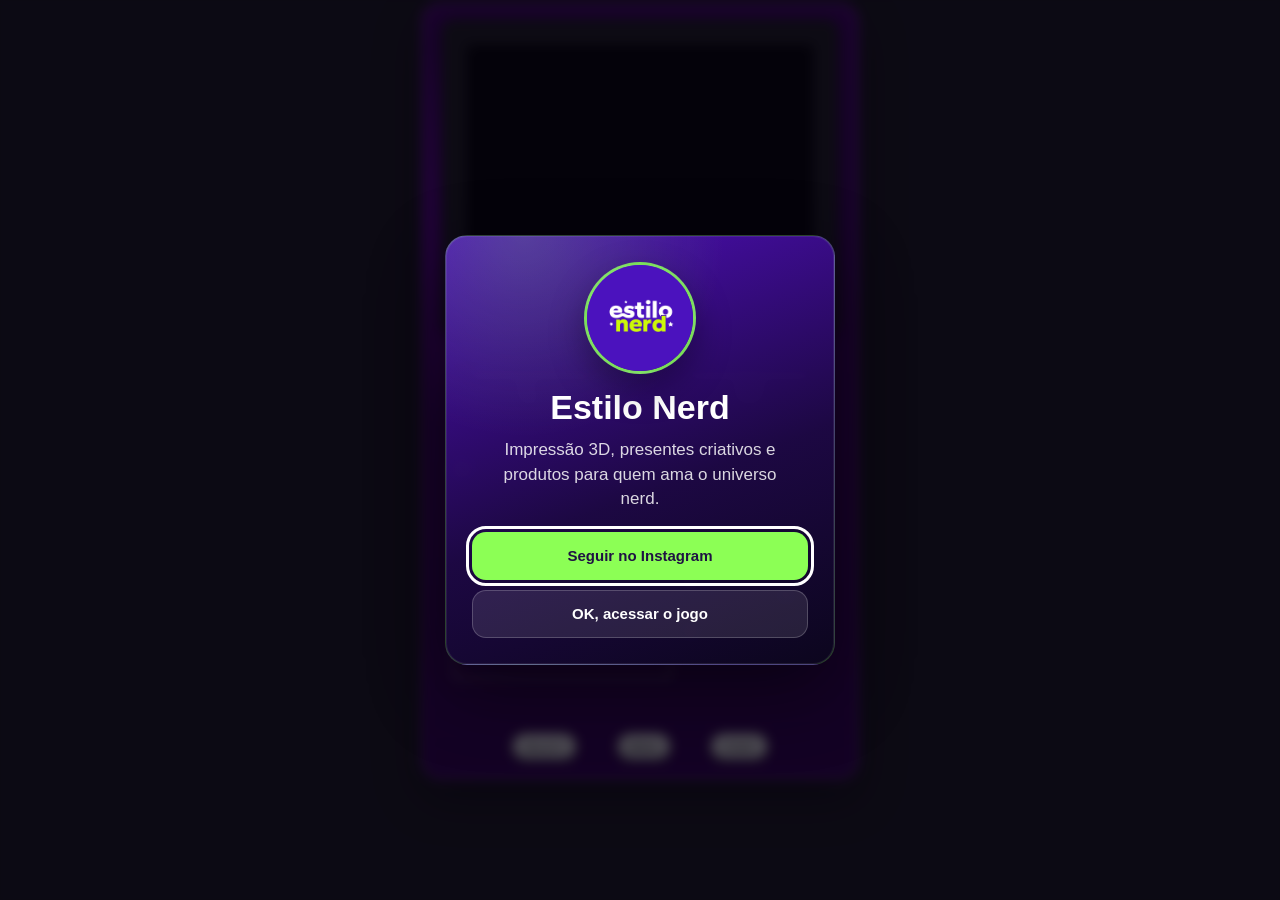
==== commit c37c58c2: "Ajusta logo e Dpad no horizontal" ====
--- a/gba.html
+++ b/gba.html
@@ -681,9 +681,10 @@
             .dpad-wrap {
                 grid-column: 1;
                 width: clamp(158px, min(26vw, 46svh), 194px);
-                justify-self: end;
-                margin-right: clamp(16px, 2vw, 20px);
+                justify-self: center;
+                margin-right: 0;
                 pointer-events: auto;
+                transform: translateY(clamp(18px, 2.8vw, 24px));
             }
 
             .face-buttons {
@@ -800,9 +801,9 @@
                 display: block;
                 position: fixed;
                 left: calc(env(safe-area-inset-left) + 10px + (clamp(174px, 27vw, 212px) / 2));
-                bottom: max(38px, calc(env(safe-area-inset-bottom) + 32px));
-                width: clamp(118px, 15.5vw, 148px);
-                height: clamp(44px, 8svh, 58px);
+                bottom: max(47px, calc(env(safe-area-inset-bottom) + 42px));
+                width: clamp(96px, 12.5vw, 116px);
+                height: clamp(30px, 5.4svh, 34px);
                 object-fit: contain;
                 transform: translateX(-50%);
                 z-index: 4;
@@ -841,17 +842,44 @@
                 }
 
                 .dpad-wrap {
-                    width: clamp(146px, min(24vw, 42svh), 178px);
-                    justify-self: center;
-                    margin-right: 0;
+                    width: clamp(168px, min(26.5vw, 47svh), 196px);
+                    justify-self: end;
+                    margin-right: clamp(18px, 2.5vw, 24px);
                 }
 
                 .face-buttons {
-                    width: clamp(126px, min(18.6vw, 34svh), 146px);
+                    width: clamp(154px, min(22.8vw, 42svh), 178px);
                 }
 
                 .face-action {
-                    width: clamp(46px, min(8.3vw, 13.6svh), 56px);
+                    width: clamp(58px, min(10vw, 16.5svh), 68px);
+                }
+
+                .system-control:first-child {
+                    left: calc(env(safe-area-inset-left) + 10px + (clamp(174px, 27vw, 212px) / 2) - 80px);
+                    bottom: max(10px, env(safe-area-inset-bottom));
+                }
+
+                .system-control:last-child {
+                    left: calc(env(safe-area-inset-left) + 10px + (clamp(174px, 27vw, 212px) / 2) + 24px);
+                    bottom: max(10px, env(safe-area-inset-bottom));
+                }
+
+                .pill-button,
+                .menu-button {
+                    min-height: 26px;
+                    padding: 5px 8px;
+                    border-width: 2px;
+                    font-size: 12px;
+                }
+
+                .menu-button {
+                    right: calc(env(safe-area-inset-right) + 10px + (clamp(154px, min(22.8vw, 42svh), 178px) / 2) - 30px);
+                    bottom: max(10px, env(safe-area-inset-bottom));
+                }
+
+                .menu-button::before {
+                    font-size: 12px;
                 }
             }
         }
@@ -1177,6 +1205,10 @@
                 }
             }
 
+            function returnToGameFromMenu() {
+                closeMenu();
+            }
+
             function ensureBackButton() {
                 var menu = document.querySelector('#game .ejs_menu_bar');
                 if (!menu || menu.querySelector('.custom-menu-back')) return;
@@ -1187,7 +1219,7 @@
                 button.textContent = 'Voltar ao jogo';
                 button.addEventListener('click', function(event) {
                     event.preventDefault();
-                    closeMenu();
+                    returnToGameFromMenu();
                 });
 
                 menu.insertBefore(button, menu.firstChild);
@@ -1202,8 +1234,8 @@
                 link.href = 'https://www.instagram.com/loja.estilonerd/';
                 link.target = '_blank';
                 link.rel = 'noopener noreferrer';
-                link.setAttribute('aria-label', 'Seguir @loja.estilonerd no Instagram');
-                link.innerHTML = '<svg viewBox="0 0 24 24" aria-hidden="true"><path fill="currentColor" d="M7.8 2h8.4A5.8 5.8 0 0 1 22 7.8v8.4a5.8 5.8 0 0 1-5.8 5.8H7.8A5.8 5.8 0 0 1 2 16.2V7.8A5.8 5.8 0 0 1 7.8 2Zm0 2A3.8 3.8 0 0 0 4 7.8v8.4A3.8 3.8 0 0 0 7.8 20h8.4a3.8 3.8 0 0 0 3.8-3.8V7.8A3.8 3.8 0 0 0 16.2 4H7.8Zm4.2 3.3A4.7 4.7 0 1 1 7.3 12 4.7 4.7 0 0 1 12 7.3Zm0 2A2.7 2.7 0 1 0 14.7 12 2.7 2.7 0 0 0 12 9.3Zm5-2.05a1.05 1.05 0 1 1-1.05 1.05A1.05 1.05 0 0 1 17 7.25Z"/></svg><span>Seguir @loja.estilonerd no Instagram</span>';
+                link.setAttribute('aria-label', 'Seguir @loja.estilonerd');
+                link.innerHTML = '<svg viewBox="0 0 24 24" aria-hidden="true"><path fill="currentColor" d="M7.8 2h8.4A5.8 5.8 0 0 1 22 7.8v8.4a5.8 5.8 0 0 1-5.8 5.8H7.8A5.8 5.8 0 0 1 2 16.2V7.8A5.8 5.8 0 0 1 7.8 2Zm0 2A3.8 3.8 0 0 0 4 7.8v8.4A3.8 3.8 0 0 0 7.8 20h8.4a3.8 3.8 0 0 0 3.8-3.8V7.8A3.8 3.8 0 0 0 16.2 4H7.8Zm4.2 3.3A4.7 4.7 0 1 1 7.3 12 4.7 4.7 0 0 1 12 7.3Zm0 2A2.7 2.7 0 1 0 14.7 12 2.7 2.7 0 0 0 12 9.3Zm5-2.05a1.05 1.05 0 1 1-1.05 1.05A1.05 1.05 0 0 1 17 7.25Z"/></svg><span>Seguir @loja.estilonerd</span>';
                 link.addEventListener('click', function(event) {
                     event.stopPropagation();
                 });
@@ -1388,6 +1420,7 @@
             }
 
             var lastMenuActivation = 0;
+            var lastMenuBackdropClose = 0;
 
             function activateMenu(event) {
                 if (event) {
@@ -1399,6 +1432,37 @@
                 lastMenuActivation = now;
 
                 toggleMenu();
+            }
+
+            function handleMenuBackdropInteraction(event) {
+                var shell = document.querySelector('.emulator-shell.show-native-menu');
+                if (!shell) return;
+
+                var target = event.target;
+                if (target && target.closest && (target.closest('#game .ejs_menu_bar') || target.closest('[data-menu]'))) {
+                    return;
+                }
+
+                if (event.cancelable) {
+                    event.preventDefault();
+                }
+
+                event.stopPropagation();
+                lastMenuBackdropClose = Date.now();
+                returnToGameFromMenu();
+            }
+
+            function suppressMenuBackdropClick(event) {
+                if (Date.now() - lastMenuBackdropClose > 350) {
+                    handleMenuBackdropInteraction(event);
+                    return;
+                }
+
+                if (event.cancelable) {
+                    event.preventDefault();
+                }
+
+                event.stopPropagation();
             }
 
             document.querySelectorAll('[data-input]').forEach(function(button) {
@@ -1499,6 +1563,10 @@
             menuButton.addEventListener('pointerup', activateMenu);
             menuButton.addEventListener('touchend', activateMenu, { passive: false });
             menuButton.addEventListener('click', activateMenu);
+
+            document.addEventListener('pointerdown', handleMenuBackdropInteraction, true);
+            document.addEventListener('touchstart', handleMenuBackdropInteraction, { capture: true, passive: false });
+            document.addEventListener('click', suppressMenuBackdropClick, true);
 
             document.addEventListener('keydown', function(event) {
                 if (event.key === 'Escape') {
--- a/estilo-nerd-modal.css
+++ b/estilo-nerd-modal.css
@@ -1,3 +1,12 @@
+.estilo-profile-overlay,
+.estilo-profile-dialog,
+.estilo-profile-avatar,
+.estilo-profile-actions,
+.estilo-profile-instagram,
+.estilo-profile-ok {
+    box-sizing: border-box;
+}
+
 .estilo-modal-open {
     overflow: hidden !important;
 }
@@ -14,7 +23,10 @@
     inset: 0;
     z-index: 2147483647;
     min-width: 0;
-    min-height: 100dvh;
+    height: 100vh;
+    height: 100svh;
+    height: 100dvh;
+    max-height: 100dvh;
     padding:
         max(18px, env(safe-area-inset-top))
         max(16px, env(safe-area-inset-right))
@@ -26,7 +38,7 @@
     display: flex;
     align-items: center;
     justify-content: center;
-    overflow-y: auto;
+    overflow: hidden;
     overscroll-behavior: contain;
     touch-action: manipulation;
 }
@@ -48,7 +60,7 @@
     box-shadow: 0 26px 76px rgba(0, 0, 0, 0.48), inset 0 0 0 1px rgba(255, 255, 255, 0.08);
     color: #fff;
     text-align: center;
-    overflow-y: auto;
+    overflow: visible;
     animation: estilo-modal-enter 180ms ease-out both;
 }
 
@@ -162,3 +174,176 @@
         padding: 18px;
     }
 }
+
+@media (max-height: 680px) {
+    .estilo-profile-overlay {
+        padding:
+            max(12px, env(safe-area-inset-top))
+            max(12px, env(safe-area-inset-right))
+            max(12px, env(safe-area-inset-bottom))
+            max(12px, env(safe-area-inset-left));
+    }
+
+    .estilo-profile-dialog {
+        width: min(100%, 360px);
+        max-height: calc(100dvh - max(24px, env(safe-area-inset-top)) - max(24px, env(safe-area-inset-bottom)));
+        padding: 16px;
+        border-radius: 18px;
+    }
+
+    .estilo-profile-avatar {
+        width: 72px;
+        margin-bottom: 10px;
+    }
+
+    .estilo-profile-avatar::before {
+        font-size: 22px;
+    }
+
+    .estilo-profile-title {
+        font-size: 25px;
+    }
+
+    .estilo-profile-bio {
+        margin: 8px auto 14px;
+        font-size: 14px;
+        line-height: 1.3;
+    }
+
+    .estilo-profile-actions {
+        gap: 8px;
+    }
+
+    .estilo-profile-instagram,
+    .estilo-profile-ok {
+        min-height: 42px;
+        border-radius: 12px;
+        font-size: 14px;
+    }
+}
+
+@media (max-height: 560px) {
+    .estilo-profile-overlay {
+        padding:
+            max(10px, env(safe-area-inset-top))
+            max(10px, env(safe-area-inset-right))
+            max(10px, env(safe-area-inset-bottom))
+            max(10px, env(safe-area-inset-left));
+    }
+
+    .estilo-profile-dialog {
+        width: min(100%, 340px);
+        max-height: calc(100dvh - max(20px, env(safe-area-inset-top)) - max(20px, env(safe-area-inset-bottom)));
+        padding: 14px;
+        border-radius: 16px;
+    }
+
+    .estilo-profile-avatar {
+        width: 56px;
+        margin-bottom: 8px;
+        border-width: 2px;
+    }
+
+    .estilo-profile-avatar::before {
+        font-size: 18px;
+    }
+
+    .estilo-profile-title {
+        font-size: 22px;
+    }
+
+    .estilo-profile-bio {
+        margin: 6px auto 10px;
+        font-size: 13px;
+        line-height: 1.25;
+    }
+
+    .estilo-profile-actions {
+        gap: 7px;
+    }
+
+    .estilo-profile-instagram,
+    .estilo-profile-ok {
+        min-height: 36px;
+        border-radius: 11px;
+        font-size: 12px;
+    }
+}
+
+@media (orientation: landscape) and (max-height: 520px) {
+    .estilo-profile-dialog {
+        width: min(100%, 330px);
+        padding: 12px;
+    }
+
+    .estilo-profile-avatar {
+        width: 46px;
+        margin-bottom: 6px;
+    }
+
+    .estilo-profile-title {
+        font-size: 20px;
+    }
+
+    .estilo-profile-bio {
+        max-width: 34ch;
+        margin-bottom: 9px;
+        font-size: 12px;
+        line-height: 1.2;
+    }
+
+    .estilo-profile-actions {
+        grid-template-columns: repeat(2, minmax(0, 1fr));
+        gap: 7px;
+    }
+
+    .estilo-profile-instagram,
+    .estilo-profile-ok {
+        min-height: 34px;
+        padding: 6px 8px;
+        font-size: 11px;
+    }
+}
+
+@media (max-height: 390px) {
+    .estilo-profile-overlay {
+        padding:
+            max(8px, env(safe-area-inset-top))
+            max(8px, env(safe-area-inset-right))
+            max(8px, env(safe-area-inset-bottom))
+            max(8px, env(safe-area-inset-left));
+    }
+
+    .estilo-profile-dialog {
+        width: min(100%, 310px);
+        max-height: calc(100dvh - max(16px, env(safe-area-inset-top)) - max(16px, env(safe-area-inset-bottom)));
+        padding: 10px;
+        border-radius: 14px;
+    }
+
+    .estilo-profile-avatar {
+        width: 38px;
+        margin-bottom: 5px;
+    }
+
+    .estilo-profile-avatar::before {
+        font-size: 14px;
+    }
+
+    .estilo-profile-title {
+        font-size: 18px;
+    }
+
+    .estilo-profile-bio {
+        margin: 5px auto 8px;
+        font-size: 11px;
+        line-height: 1.15;
+    }
+
+    .estilo-profile-instagram,
+    .estilo-profile-ok {
+        min-height: 30px;
+        padding: 5px 6px;
+        font-size: 10px;
+    }
+}
